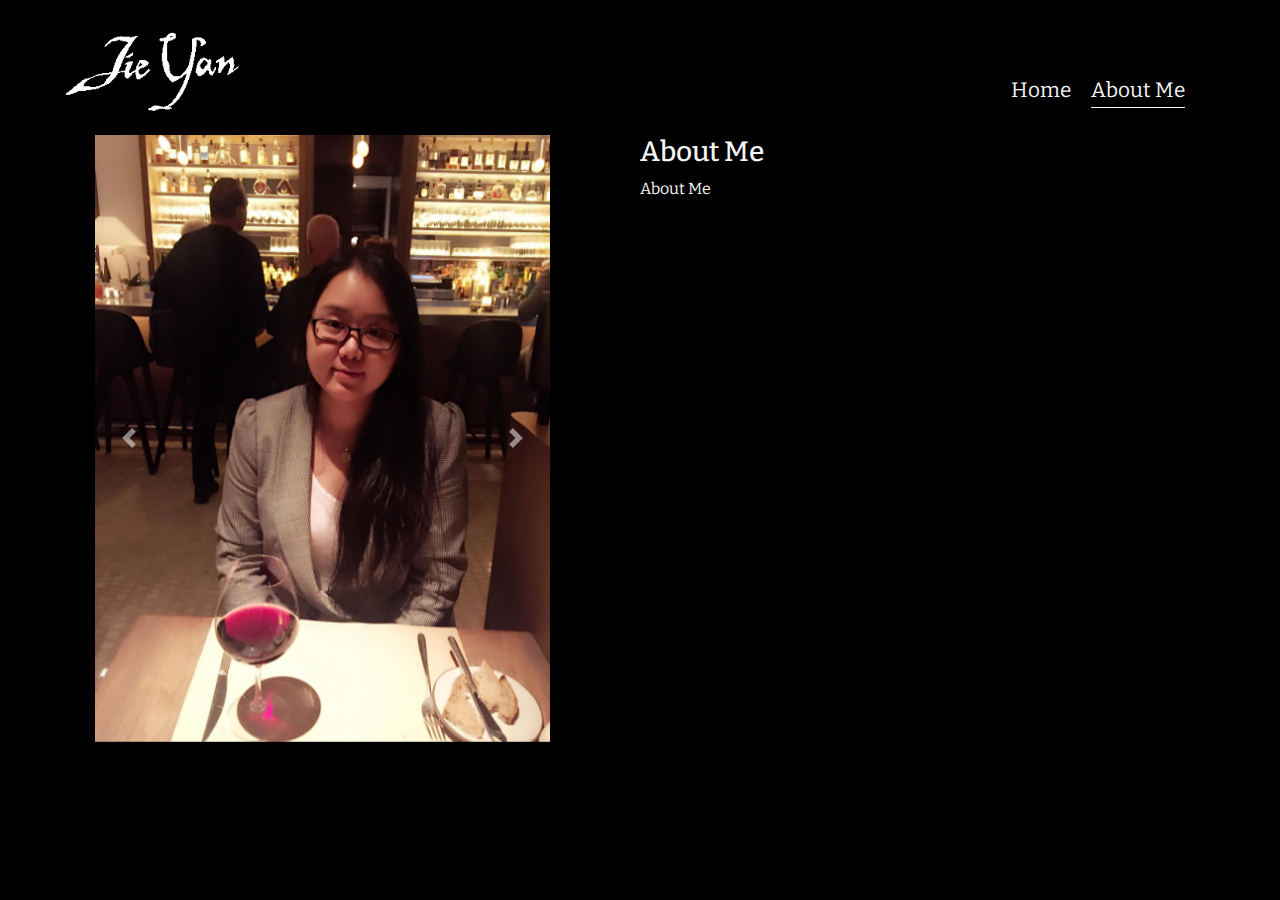
==== aboutMe.html @ e15ac599 "add files" ====
<!DOCTYPE html>
<html lang="en">

<head>
  <meta charset="UTF-8">
  <meta name="viewport" content="width=device-width, initial-scale=1.0">
  <title>About Me</title>
  <link href="https://fonts.googleapis.com/css2?family=Bitter:ital@1&display=swap" rel="stylesheet">
  <link rel="stylesheet" href="https://stackpath.bootstrapcdn.com/bootstrap/4.4.1/css/bootstrap.min.css"
    integrity="sha384-Vkoo8x4CGsO3+Hhxv8T/Q5PaXtkKtu6ug5TOeNV6gBiFeWPGFN9MuhOf23Q9Ifjh" crossorigin="anonymous">
  <link rel="stylesheet" href="style.css">
</head>

<body>

  <header>
    <nav>
      <img class="signature" src="signature.png" alt="signature">
      <div class="right-side">
        <div class="nav-link-wrapper">
          <a href="index.html">Home</a>
        </div>
        <div class="nav-link-wrapper active-link">
          <a href="aboutMe.html">About Me</a>
        </div>
      </div>
    </nav>
  </header>

  <main>
    <div class="wrapper">

      <div class="slider">
        <div id="carouselExampleControls" class="carousel slide" data-ride="carousel">
          <div class="carousel-inner">
            <div class="carousel-item active">
              <img src="unnamed.jpg" class="d-block w-100" alt="">
            </div>
            <div class="carousel-item">
              <img src="unnamed (1).jpg" class="d-block w-100" alt="...">
            </div>
            <div class="carousel-item">
              <img src="unnamed (2).jpg" class="d-block w-100" alt="...">
            </div>
          </div>
          <a class="carousel-control-prev" href="#carouselExampleControls" role="button" data-slide="prev">
            <span class="carousel-control-prev-icon" aria-hidden="true"></span>
            <span class="sr-only">Previous</span>
          </a>
          <a class="carousel-control-next" href="#carouselExampleControls" role="button" data-slide="next">
            <span class="carousel-control-next-icon" aria-hidden="true"></span>
            <span class="sr-only">Next</span>
          </a>
        </div>
      </div>
      <div class="text-about-me">
        <h3>About Me</h1>
        <p>About Me</p>
        
      </div>
    </div>
  </main>

  <script src="https://code.jquery.com/jquery-3.4.1.slim.min.js"
    integrity="sha384-J6qa4849blE2+poT4WnyKhv5vZF5SrPo0iEjwBvKU7imGFAV0wwj1yYfoRSJoZ+n"
    crossorigin="anonymous"></script>
  <script src="https://cdn.jsdelivr.net/npm/popper.js@1.16.0/dist/umd/popper.min.js"
    integrity="sha384-Q6E9RHvbIyZFJoft+2mJbHaEWldlvI9IOYy5n3zV9zzTtmI3UksdQRVvoxMfooAo"
    crossorigin="anonymous"></script>
  <script src="https://stackpath.bootstrapcdn.com/bootstrap/4.4.1/js/bootstrap.min.js"
    integrity="sha384-wfSDF2E50Y2D1uUdj0O3uMBJnjuUD4Ih7YwaYd1iqfktj0Uod8GCExl3Og8ifwB6"
    crossorigin="anonymous"></script>
</body>

</html>
---- style.css ----
body {
  font-family: "Bitter", sans-serif;
  margin: 15px;
  display: grid;
  grid-template-columns: 1fr;
  color:whitesmoke;
  background-color: black;
}

nav{
  display: flex;
  justify-content: space-between;
  padding: 10px;
}

.right-side{
  display: flex;
  margin-top: 50px;
  margin-right: 50px;
}

.signature{
height: 100px;
margin-left: 30px;
}

nav> .right-side> div{
  margin-right: 20px;
  font-size: 1.3em;
}

.nav-link-wrapper{
  height: 33px;
  border-bottom: 5px solid transparent;
  transition: border-bottom 0.5s;
}

.nav-link-wrapper a{
  color: whitesmoke;
  text-decoration: none;
  transition: color 0.5s;
}

.nav-link-wrapper:hover{
border-bottom: 1px solid whitesmoke;
}

.nav-link-wrapper a:hover{
  color: whitesmoke;
}

.active-link{
  border-bottom: 1px solid;
}


/* main */

.portfolio-items-wrapper{
  display: grid;
  grid-template-columns: 1fr 1fr;
}

.portfolio-item-wrapper{
  position: relative;
}

.Protfolio-img-background{
  height: 350px;
  width: 100%;
  background-size: cover;
  background-position: center;
  background-repeat: no-repeat;
}

.title{
  position: absolute;
  top:0;
  display: flex;
  flex-direction: column;
  justify-content: center;
  align-items: center;
  height: 100%;
  width: 100%;
  text-align: center;
  font-size: 2em;
}

.subtitle{
  position: absolute;
  top:0;
  display: flex;
  flex-direction: column;
  justify-content: center;
  align-items: center;
  height: 100%;
  width: 100%;
  text-align: center;
  padding: 20px;
}

.img-darken{
  transition: 0.3s;
  filter: brightness(50%);
}
.title .app-link{
  font-weight: 700;
  font-size: large;
  transition: 0.3s;
  color: transparent;
  text-decoration: none;
}

.title .github-link{
  font-weight: 700;
  font-size: large;
  transition: 0.3s;
  color: transparent;
  text-decoration: none;
}

.title:hover .app-link{
  font-weight: 700;
  font-size: large;
  color: rgb(36, 123, 252);
  text-decoration: none;
}

.title:hover .github-link{
  font-weight: 700;
  font-size: large;
  color: rgb(36, 123, 252);
  text-decoration: none;
}
/* about page */

.wrapper{
  display: grid;
  grid-template-columns: 1fr 1fr;
}

.slider{
  padding-left: 80px;
  padding-right: 90px;
}
.text-about-me{
  
  padding-right: 60px;
}
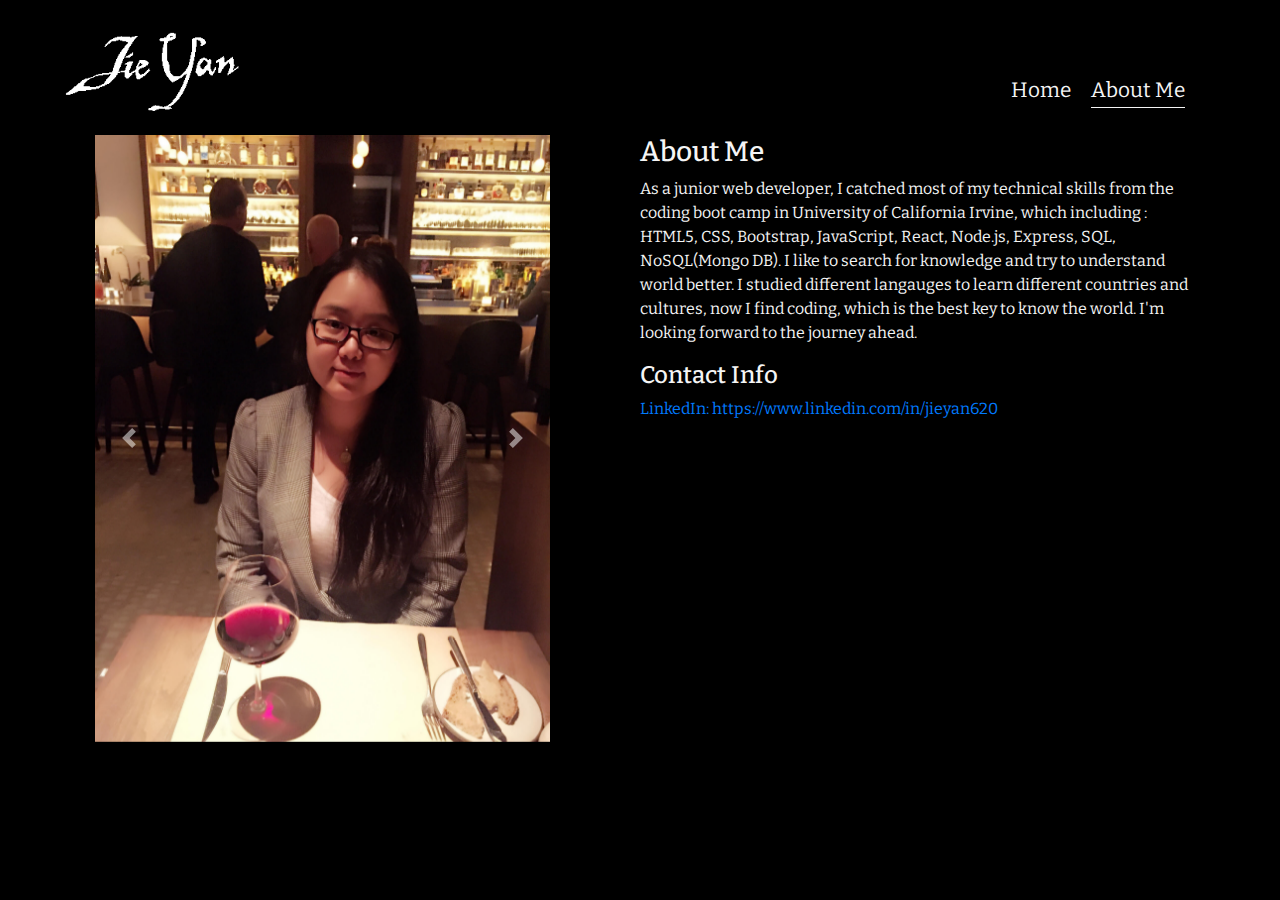
==== commit 3ae0d628: "add about me" ====
--- a/aboutMe.html
+++ b/aboutMe.html
@@ -55,8 +55,11 @@
       </div>
       <div class="text-about-me">
         <h3>About Me</h1>
-        <p>About Me</p>
-        
+        <p>As a junior web developer, I catched most of my technical skills from the coding boot camp in University of California Irvine, which including : HTML5, CSS, Bootstrap, JavaScript, React, Node.js, Express, SQL, NoSQL(Mongo DB). I like to search for knowledge and try to understand world better. I studied different langauges to learn different countries and cultures, now I find coding, which is the best key to know the world. I'm looking forward to the journey ahead. </p>
+        <h4>Contact Info</h4>
+          <a href="https://www.linkedin.com/in/jieyan620"><div>LinkedIn: 
+          https://www.linkedin.com/in/jieyan620</div></a>
+         
       </div>
     </div>
   </main>
